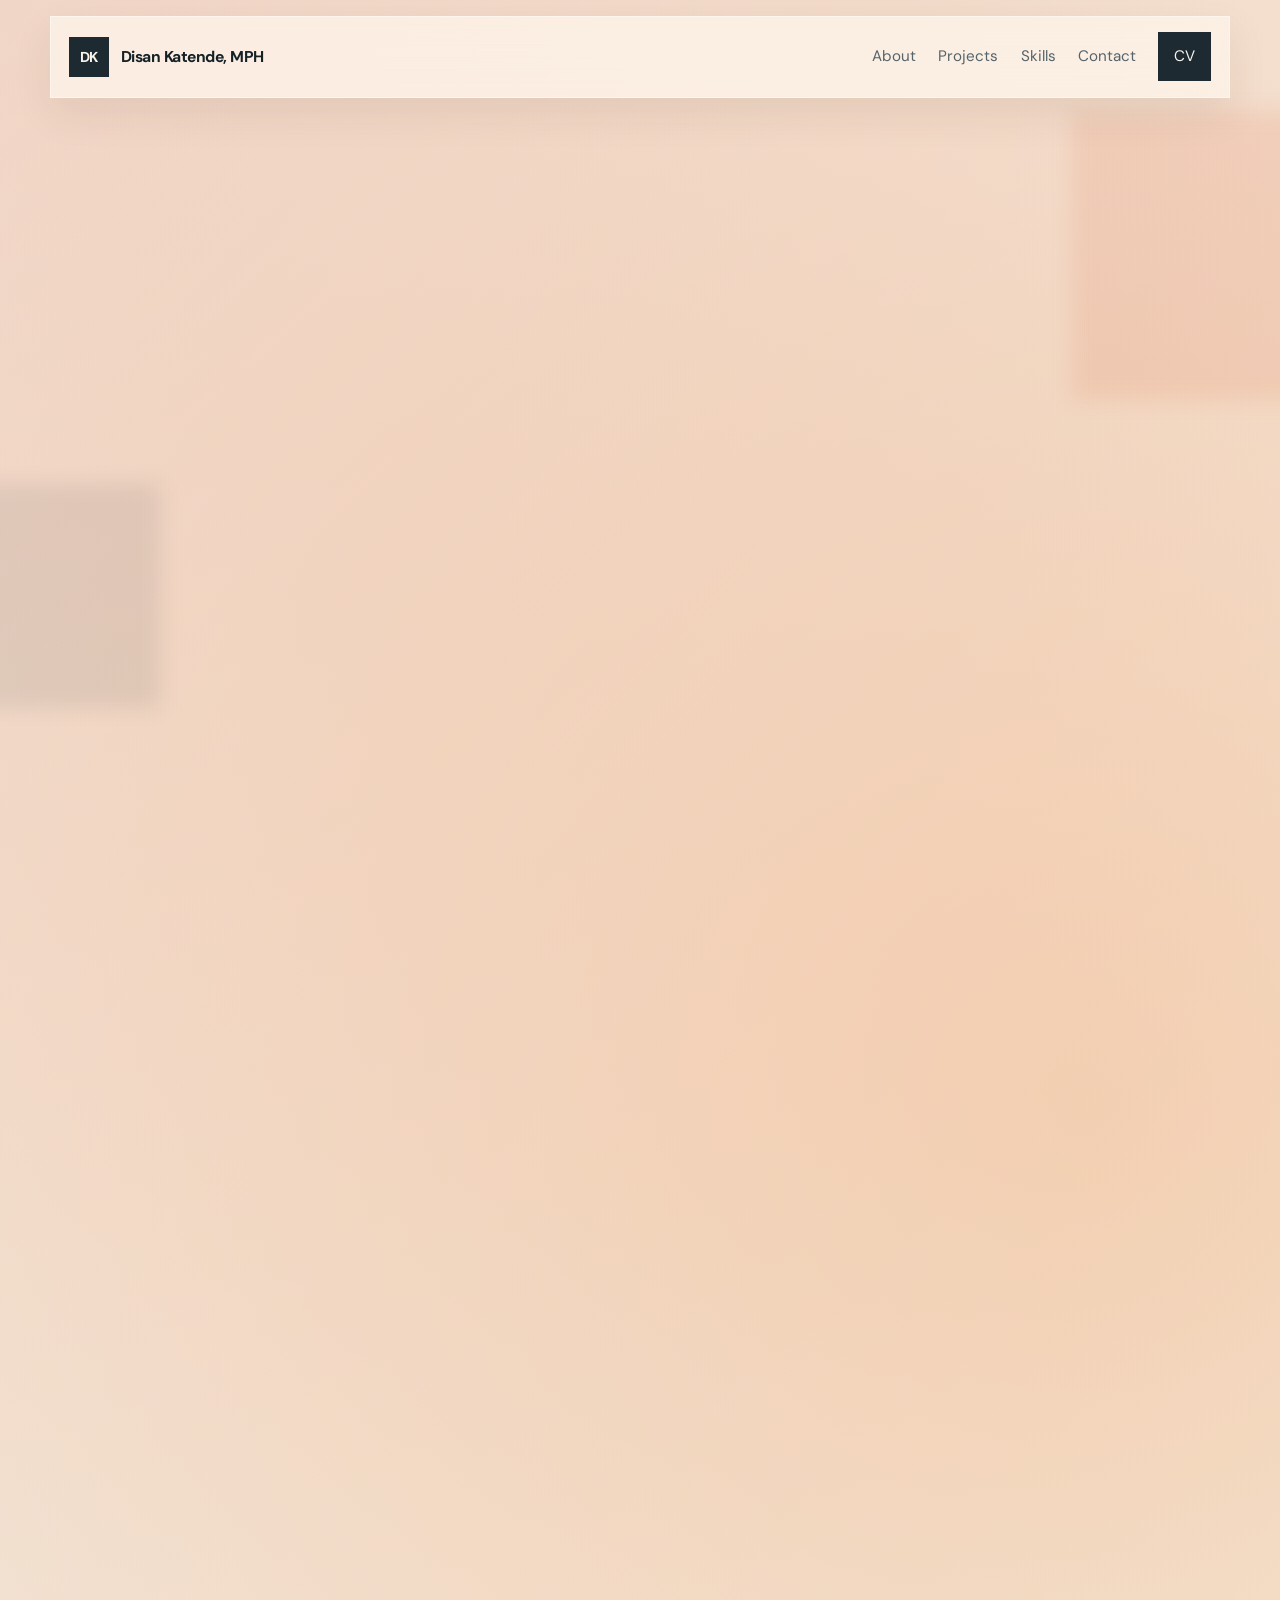
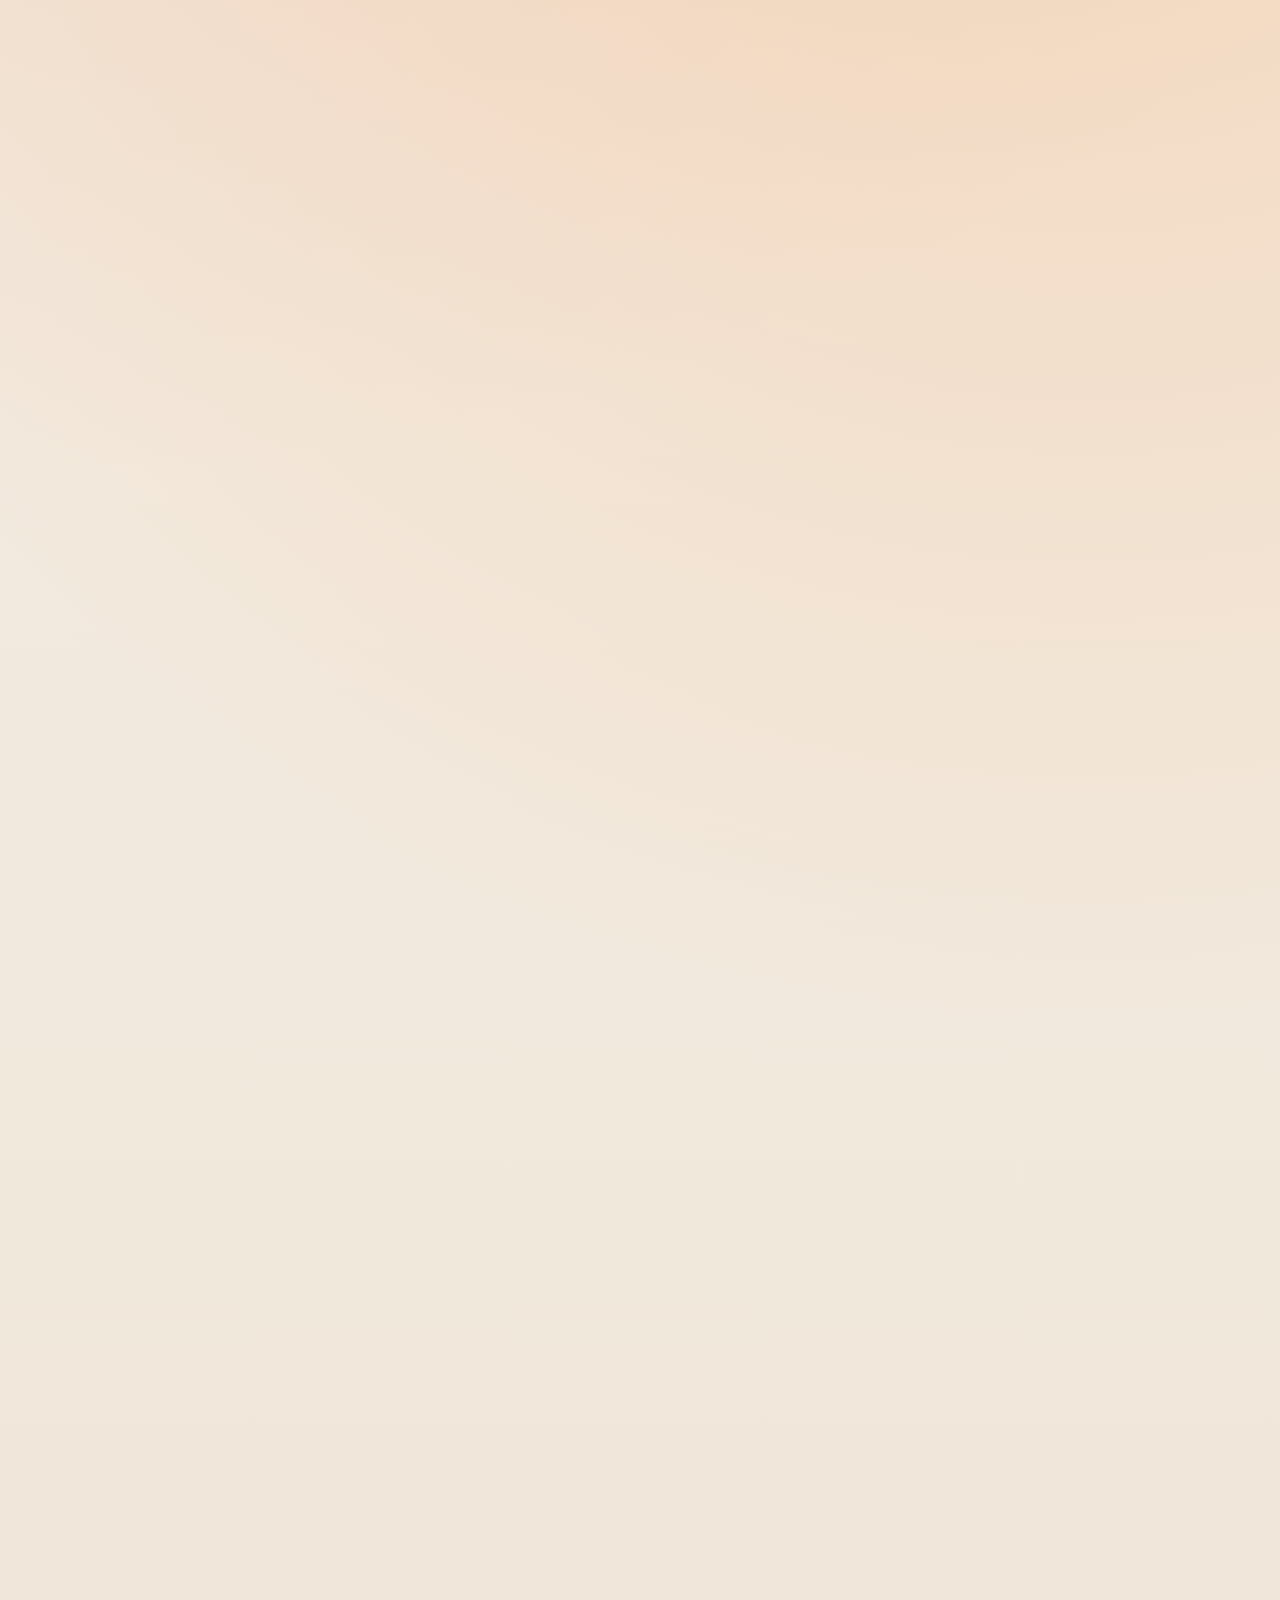
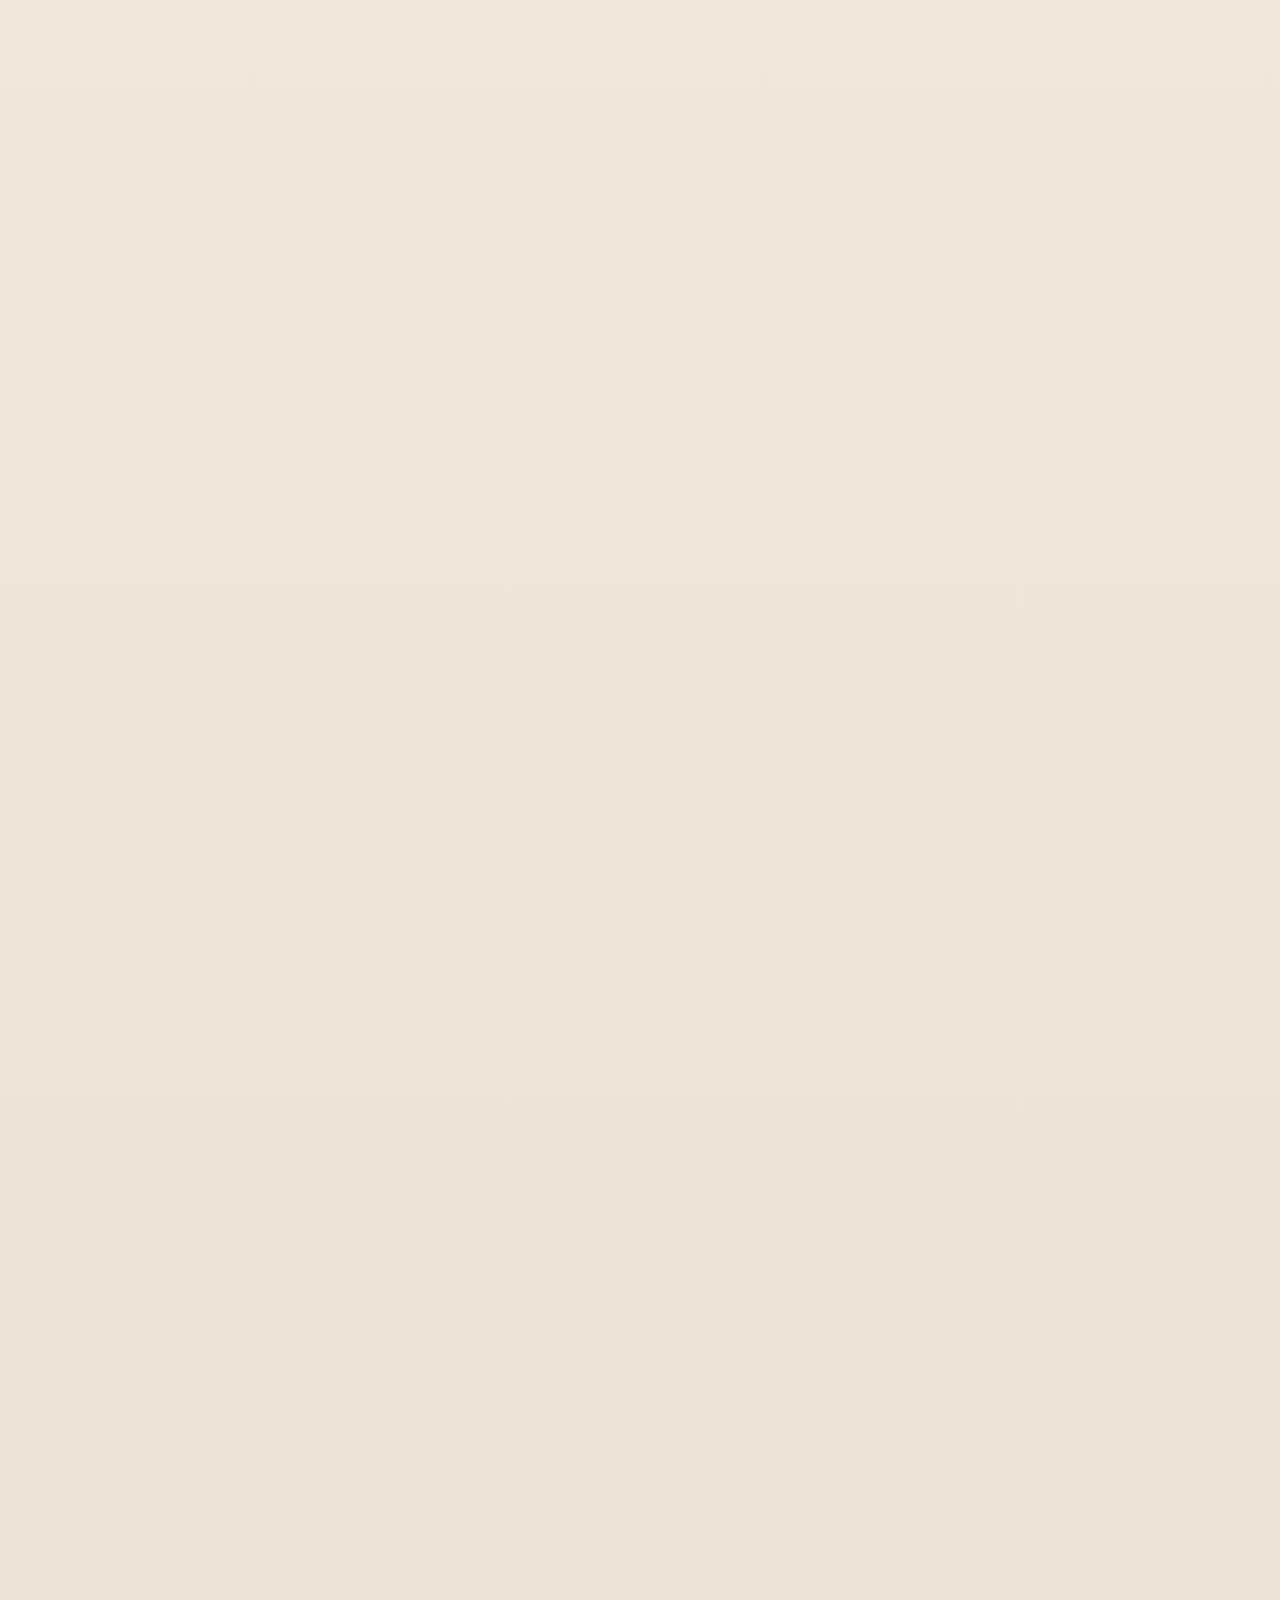
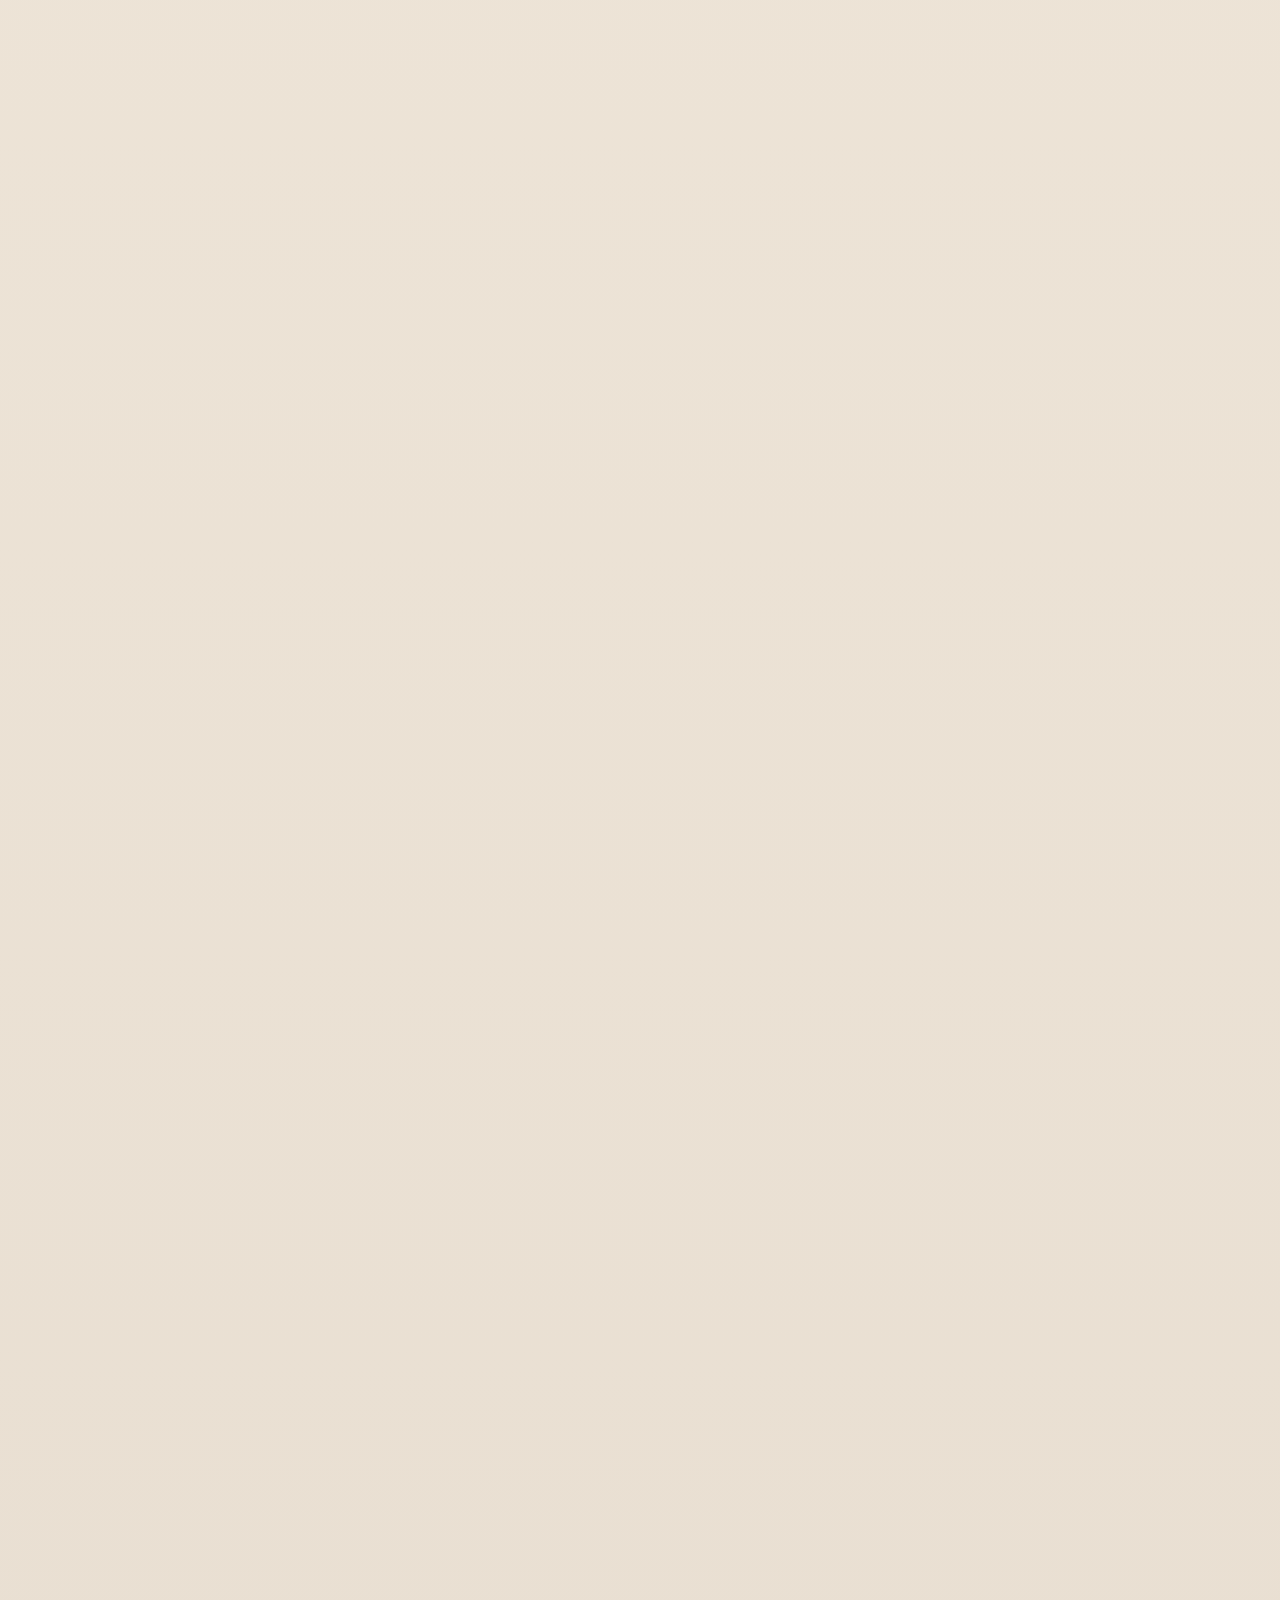
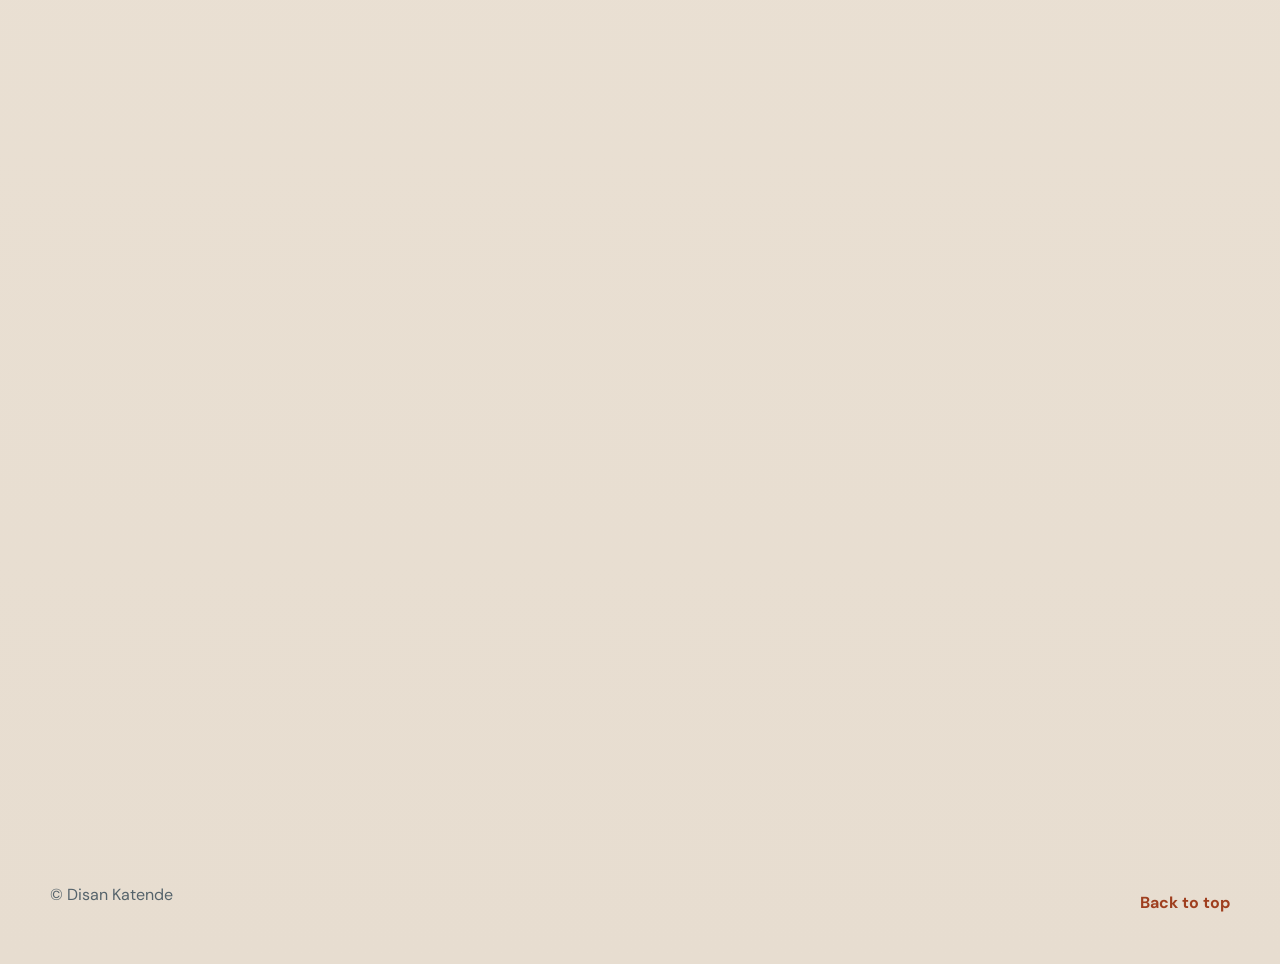
==== index.html @ 79fdf1b1 "Update portfolio" ====
<!DOCTYPE html>
<html lang="en">
<head>
 <meta charset="UTF-8">
 <meta name="viewport" content="width=device-width, initial-scale=1.0">
 <title>Disan Katende, MPH | Data, Evaluation & Public Health Analytics</title>
 <meta
   name="description"
   content="Portfolio of Disan Katende, a public health analytics and evaluation leader turning complex data into reliable evidence for better programs, stronger accountability, and informed decisions."
 >
 <link rel="preconnect" href="https://fonts.googleapis.com">
 <link rel="preconnect" href="https://fonts.gstatic.com" crossorigin>
 <link href="https://fonts.googleapis.com/css2?family=DM+Sans:wght@400;500;700&family=Source+Serif+4:wght@400;600;700&display=swap" rel="stylesheet">
 <link rel="stylesheet" href="assets/css/style.css">
</head>
<body>
 <div class="site-shell">
   <header class="site-header" id="top">
     <a class="brand" href="#home" aria-label="Disann Katende home">
       <span class="brand-mark">DK</span>
       <span class="brand-text">Disan Katende, MPH</span>
     </a>


     <button
       class="nav-toggle"
       type="button"
       aria-expanded="false"
       aria-controls="site-nav"
       aria-label="Open navigation"
     >
       <span></span>
       <span></span>
     </button>


     <nav class="site-nav" id="site-nav">
       <a href="#about">About</a>
       <a href="#projects">Projects</a>
       <a href="#toolkit">Skills</a>
       <a href="#contact">Contact</a>
       <a class="nav-resume" href="assets2/KDisan_Resume_2860.pdf" target="_blank" rel="noreferrer">CV</a>
     </nav>
   </header>


   <main>
     <section class="hero section" id="home">
       <div class="hero-copy reveal">
        <h1>Data, Evaluation &amp; Public Health Analytics Leader</h1>
        <p class="hero-tagline">Turning complex data into reliable evidence for better programs, stronger accountability, and informed decisions.</p>
        <p class="hero-stack"><strong>Core stack:</strong> R & Shiny · SAS · SQL · Python · ArcGIS Pro · QGIS · Git & GitHub · PowerShell</p>
        <p class="hero-text">
          I lead and coordinate data collection, analytics, surveillance, and evaluation initiatives across public health and community programs. My work combines rigorous data management, statistical analysis, stakeholder engagement, and interactive reporting to help organizations measure outcomes, identify performance gaps, and better decisions.
        </p>


         <div class="hero-actions">
           <a class="button button-primary" href="#projects">Explore my work</a>
          
         </div>


         <ul class="hero-metrics" aria-label="Highlights">
           <li>
             <strong>UBC MPH</strong>
             <span>Graduate training in public health</span>
           </li>
           <li>
             <strong>100M+ records</strong>
             <span>Analyzed across linked Canadian health datasets</span>
           </li>
           <li>
             <strong>Spatial epidemiology</strong>
             <span>spatial modelling, Mapping, Hot spot and cluster analysis </span>
           </li>
         </ul>
       </div>


       <div class="hero-visual reveal">
         <div class="portrait-wrap">
           <img src="assets2/images/profile-placeholder.jpeg" alt="Portrait of Disann Katende">
         </div>
       </div>
     </section>


     <section class="section about-section" id="about">
       <div class="about-intro reveal">
         <p class="eyebrow">About</p>
         <h2>About Me</h2>
       </div>


       <div class="about-panel reveal">
        <p class="about-text">
          I am a Research Epidemiologist and MPH graduate with experience leading public health research,
          surveillance, and evaluation across Canada and East Africa. I coordinate data collection and quality,
          apply statistical and spatial methods, and translate findings into practical reports and dashboards.
          My work spans infectious disease, clinical research, and environmental and occupational health, with a
          focus on evidence that helps programs and decision-makers act.
        </p>


         <div class="about-highlights">
          <article class="about-highlight">
            <h3>What I focus on</h3>
            <p>Infectious disease, environmental health, pediatric outcomes, and applied public health research.</p>
          </article>
          <article class="about-highlight">
            <h3>How I work</h3>
            <p>I manage data, apply statistical and spatial methods, and present results through maps, reports, and dashboards.</p>
          </article>
          <article class="about-highlight">
            <h3>Why it matters</h3>
            <p>I aim to turn research into useful evidence for programs, policy, and better health outcomes.</p>
          </article>
        </div>

       </div>
     </section>


     <section class="section projects-section" id="projects">
       <div class="section-heading reveal">
         <p class="eyebrow">Featured Work</p>
         <h2>Research built around health data, place, and public impact.</h2>
       </div>


       <div class="projects-grid">
         <article class="project-card reveal">
           <div class="project-meta">
             <span>R</span>
             <span>ArcGIS Pro</span>
             <span>Spatial Modelling</span>
             <span>Shiny</span>
           </div>
          <h3>NTD &amp; Vector-Borne Disease Surveillance</h3>
          <p>
            Applied spatial epidemiology and disease surveillance to evaluate onchocerciasis
            mass drug administration (MDA) across 238 community clusters in Southern Malawi.
            Integrated population-based survey and geospatial data to assess treatment
            coverage, identify geographic inequalities, and detect spatial patterns of
            persistent under-coverage using Global and Local Moran's I, spatial neighbourhood
            analysis, and multivariable regression.
          </p>
          <p>
            Developed an interactive surveillance and decision-support shiny dashboard to visualize
            coverage patterns, identify priority communities, and support targeted MDA
            microplanning and resource allocation.
          </p>
          <p class="project-note">
            Translating vector-borne disease surveillance data into actionable evidence for disease elimination programs.
            <a href="https://01a026c8-9c01-a0f8-4268-deb7f677af51.share.connect.posit.cloud/" target="_blank" rel="noreferrer">Explore Interactive Dashboard &rarr;</a>
          </p>
         </article>


         <article class="project-card reveal">
           <div class="project-meta">
             <span>R</span>
             <span>SAS</span>
             <span>SQL</span>
             <span>ICD Coding</span>
             <span>Survival Analysis</span>
           </div>
           <h3>Air Pollution and Cancer in Canada</h3>
           <p>
             Linked national household surveys, cancer registry data, and multiple Canadian Census
             Health and Environment Cohorts within a secure Statistics Canada cloud computing
             environment to construct analytical datasets exceeding 100 million records. Developed
             standardized ICD-coded definitions for eight cancer outcomes and applied Cox proportional
             hazards, multilevel, and geospatial methods to investigate associations between air
             pollution exposure and cancer incidence.
           </p>
           <p class="project-note">Large-scale health data management, spatial analysis, and evidence for policymakers.</p>
         </article>


         <article class="project-card reveal">
           <div class="project-meta">
             <span>R</span>
             <span>GIS</span>
             <span>Spatial Analysis</span>
             <span>Survival Analysis</span>
           </div>
           <h3>Smart Discharges</h3>
           <p>
             Modelled post-discharge outcomes among <strong>children under five with sepsis in East Africa</strong>,
             applying survival and geospatial methods to examine clinical, nutritional, demographic,
             and geographic factors associated with mortality and recovery.
           </p>
           <figure class="project-figure smart-discharge-figure">
             <img
               src="assets2/images/cox_180day_predicted_mortality_probability.png"
               alt="Adjusted predicted probability of post-discharge mortality at 180 days by anemia, underweight, stunting, HIV status, age, and sex"
               loading="lazy"
             >
             <figcaption>
               <strong>Model interpretation:</strong> Adjusted 180-day mortality probabilities were
               substantially higher among children with anemia and increased with underweight severity,
               while differences by HIV status and sex were comparatively small. Estimates were derived
               from a multivariable Cox proportional hazards model with 95% confidence intervals.
             </figcaption>
           </figure>
           <p class="project-note"><strong>Translating clinical and geographic evidence into more responsive post-discharge follow-up care.</strong></p>
         </article>


         <article class="project-card reveal">
           <div class="project-meta">
             <span>Occupational Health</span>
             <span>Lead Author</span>
             <span>Peer-reviewed Research</span>
           </div>
           <h3>Carcinogen Exposures Among New Workers</h3>
           <p>
             Led a national Canadian study investigating the overrepresentation of young workers
             and recent immigrants in jobs with multiple hazardous carcinogen exposures. Performed
             logistic regression modeling on the Statistics Canada Labour Force Survey (LFS) and
             integrated CAREX Canada data to build an exposures-per-worker metric, revealing key
             occupational inequities.
           </p>
           <p class="project-note">
             <strong>Impact:</strong> Providing critical geographic and demographic evidence to guide
             occupational safety policy and target workplace interventions.
             <a href="https://pmc.ncbi.nlm.nih.gov/articles/PMC11354117/" target="_blank" rel="noreferrer">Read Published Paper &rarr;</a>
           </p>
         </article>


           <article class="project-card reveal">
             <div class="project-meta">
               <span>R</span>
               <span>Prospective Cohort</span>
               <span>Hip Surveillance</span>
               <span>Firth Logistic Regression</span>
               <span>GEE</span>
             </div>
             <h3>Hip Displacement and Dislocation Surveillance</h3>
             <p>
                Collaborated with a team of orthopedic surgeons to follow 246 children aged 2–16 years with cerebral palsy over 15 months at CoRSU
                Rehabilitation Hospital in Uganda. Repeated clinical assessments and pelvic radiographs
               were used to track hip displacement and dislocation, with roughly one-third of children
               showing displacement and 7.3% dislocation at baseline.
             </p>
             <p>
               Higher GMFCS level and older age were associated with dislocation, while scoliosis was
               linked to displacement. The analysis used Firth penalized logistic regression for sparse
               cross-sectional events and GEE with participant-level clustering for longitudinal
               associations, with mixed-effects estimates treated as exploratory.
             </p>
             <p class="project-methods">
               <strong>Methods:</strong> R · Prospective cohort · Radiographic surveillance ·
               Reimer's migration percentage · Firth logistic regression · GEE
             </p>
             <figure class="project-figure">
               <img
                 src="assets2/images/predicted_probability_hip_displacement.png"
                 alt="Adjusted predicted probabilities of hip displacement, defined as migration percentage of at least 30%, by assessment time, age, sex, GMFCS level, epilepsy, and scoliosis"
                 loading="lazy"
               >
               <figcaption>
                   <strong>Model interpretation:</strong> The pattern suggests a need for earlier and
                   more frequent hip surveillance in higher-risk children. Estimates rise across GMFCS
                   levels, with wider uncertainty at the higher end of the risk spectrum.
               </figcaption>
             </figure>
             <p class="project-note">
               Recommendation: Prioritize closer orthopedic review and routine
               radiographic monitoring for children with higher GMFCS levels, older age, or scoliosis to
               support earlier intervention and reduce preventable hip complications.
             </p>
           </article>


           <article class="project-card reveal">
             <div class="project-meta">
               <span>SMART Surveys</span>
               <span>GIS</span>
               <span>IYCF-E</span>
               <span>Survey Design</span>
               <span>Monitoring &amp; Evaluation</span>
             </div>
             <h3>Humanitarian Nutrition and Health Programming</h3>
             <p class="project-partners"><strong>Partners:</strong> SNV · PREFA · World Vision · UNICEF/Concern Worldwide</p>
             <p>
               Led and supported nutrition, food security, and public health research across humanitarian
               and development settings in Uganda. Designed surveys, data collection tools, and analysis
               plans addressing dietary diversity, maternal and child health, HIV/AIDS, nutrition, and
               population health needs.
             </p>
             <p>
               Designed and implemented <strong>SMART</strong> nutrition surveillance and <strong>IPC-aligned</strong>
               food security assessments for refugee and vulnerable communities in West Nile and Karamoja,
               including South Sudanese refugee response settings. Applied <strong>GIS-based surveillance</strong>
               to identify malnutrition hotspots and inform program targeting, planning, and response decisions,
               aligned with <strong>Sphere Standards</strong> and the <strong>Core Humanitarian Standard (CHS)</strong>.
               Trained health workers and enumerators on <strong>Infant and Young Child Feeding in Emergencies (IYCF-E)</strong>,
               applying <strong>Sphere's IYCF standards</strong> to strengthen policy coordination and multi-sectoral
               breastfeeding and complementary feeding support in Uganda's refugee response contexts.
             </p>
             <p class="project-note">
               Bringing together field epidemiology, nutrition surveillance, and spatial analysis to inform
               humanitarian and community health programming.
             </p>
             <p class="project-methods">
               <strong>Methods:</strong> SMART surveys · IPC food security assessment · IYCF-E · Nutrition surveillance ·
               GIS · Survey design · Monitoring &amp; evaluation · MNCAH/HIV
             </p>
           </article>
       </div>
     </section>


     <section class="section toolkit-section" id="toolkit">
       <div class="section-heading reveal">
         <p class="eyebrow">Skills</p>
        <h2>Technical strengths for rigorous, policy-relevant public health research.</h2>
       </div>


       <div class="toolkit-layout">
         <div class="skills-panel reveal">
           <div class="skill-row">
             <div class="skill-copy">
               <h3>R · SAS · SQL · Python · Shiny· Posit · Git & GitHub · PowerShell</h3>
               <p>Data querying, wrangling, visualization, reproducible analysis, and management of large health datasets.</p>
             </div>
             <div class="skill-meter" aria-hidden="true"><span data-width="94%"></span></div>
           </div>


           <div class="skill-row">
             <div class="skill-copy">
               <h3>Geospatial Analysis</h3>
               <p>ArcGIS Pro, QGIS, geocoding, cluster analysis, hotspot analysis, and publication-ready mapping.</p>
             </div>
             <div class="skill-meter" aria-hidden="true"><span data-width="90%"></span></div>
           </div>


           <div class="skill-row-pair">
             <div class="skill-row">
               <div class="skill-copy">
                 <h3>Statistical Modelling</h3>
                 <p>GLMs, GEE, Cox ph, mixed-effects models, ANOVA, and hypothesis testing.</p>
               </div>
               <div class="skill-meter" aria-hidden="true"><span data-width="84%"></span></div>
             </div>


             <div class="skill-row">
               <div class="skill-copy">
                 <h3>Data Collection and Management</h3>

                 <p>REDCap, Kobo, Voxco, Qualtrics, ODK, EHR standards, focus group discussions, and data validation.</p>
               </div>
               <div class="skill-meter" aria-hidden="true"><span data-width="88%"></span></div>
             </div>
           </div>


           <div class="skill-row">
             <div class="skill-copy">
               <h3>Data Governance; Privacy and Compliance</h3>
               <p>Respecting personal privacy, safeguarding confidential information, and ensuring data security
                 compliance with Ontario PHIPA and FIPPA; as well as application of the 5 Safes framework and OCAP principles.</p>
             </div>
             <div class="skill-meter" aria-hidden="true"><span data-width="88%"></span></div>
           </div>
         </div>


         <aside class="toolkit-notes reveal" aria-label="Additional expertise">
           <article class="note-card">
             <p class="note-label">Public health domains</p>
             <ul class="note-list">
               <li>Disease surveillance and program evaluation</li>
               <li>Environmental and occupational epidemiology</li>
               <li>Maternal, child, and community health</li>
             </ul>
           </article>
           <article class="note-card">
             <p class="note-label">Research delivery</p>
             <ul class="note-list">
               <li>Stakeholder and community engagement</li>
               <li>Dashboards, maps, reports, and publications</li>
               <li>Evidence synthesis for programs and policy</li>
             </ul>
           </article>
         </aside>


       </div>
     </section>


     <section class="section contact-section" id="contact">
       <div class="section-heading reveal">
         <p class="eyebrow">Contact</p>
         <h2>Let's connect around public health research and data.</h2>
       </div>


       <div class="contact-card reveal">
         <p>
           Based in Toronto, I work across epidemiology, geospatial analysis, disease surveillance,
           statistical modelling, and community-informed research. Get in touch to discuss public
           health research, analytical collaboration, or evidence-to-policy opportunities.
         </p>


         <div class="contact-links">
           <a href="mailto:skdisan@icloud.com">skdisan@icloud.com</a>
           <a href="https://www.linkedin.com/in/disan-katende-3a869b83/" target="_blank" rel="noreferrer">LinkedIn</a>
           <a href="assets2/KDisan_Resume_2860.pdf" target="_blank" rel="noreferrer">View CV</a>
         </div>
       </div>
     </section>
   </main>


   <footer class="site-footer">
     <p>© <span id="year"></span> Disan Katende</p>
     <a href="#top">Back to top</a>
   </footer>
 </div>


 <script src="assets/js/script.js"></script>
</body>
</html>
---- assets/css/style.css ----
:root {
  --bg: #f3ede3;
  --surface: rgba(255, 250, 242, 0.76);
  --surface-strong: #fff8ef;
  --surface-dark: #1d2a31;
  --text: #142126;
  --muted: #55636b;
  --line: rgba(20, 33, 38, 0.12);
  --accent: #d8653b;
  --accent-deep: #9f3f1f;
  --accent-soft: #f4bc8d;
  --shadow: 0 22px 60px rgba(58, 40, 22, 0.12);
  --radius: 0px;
  --container: 1180px;
}

.site-header,
.button,
.nav-resume,
.nav-toggle,
.brand-mark,
.portrait-wrap,
.hero-metrics li,
.signal-card,
.about-panel,
.about-highlight,
.focus-card,
.project-card,
.contact-card,
.note-card,
.skill-row,
.skill-meter,
.contact-links a,
.project-figure img,
.site-shell::before,
.site-shell::after {
  border-radius: 0 !important;
}

*,
*::before,
*::after {
  box-sizing: border-box;
}

html {
  scroll-behavior: smooth;
}

body {
  margin: 0;
  min-width: 320px;
  background:
    radial-gradient(circle at top left, rgba(216, 101, 59, 0.18), transparent 28%),
    radial-gradient(circle at 85% 15%, rgba(244, 188, 141, 0.5), transparent 24%),
    linear-gradient(180deg, #f6efe6 0%, #f0e7da 45%, #e7ddd0 100%);
  color: var(--text);
  font-family: "DM Sans", sans-serif;
  line-height: 1.55;
}

img {
  display: block;
  max-width: 100%;
}

a {
  color: inherit;
  text-decoration: none;
}

p,
h1,
h2,
h3 {
  margin-top: 0;
}

.site-shell {
  position: relative;
  overflow: hidden;
}

.site-shell::before,
.site-shell::after {
  content: "";
  position: fixed;
  z-index: -1;
  inset: auto;
  border-radius: 999px;
  filter: blur(10px);
  pointer-events: none;
}

.site-shell::before {
  width: 18rem;
  height: 18rem;
  top: 7rem;
  right: -5rem;
  background: rgba(216, 101, 59, 0.12);
}

.site-shell::after {
  width: 14rem;
  height: 14rem;
  bottom: 12rem;
  left: -4rem;
  background: rgba(20, 33, 38, 0.08);
}

.site-header,
.section,
.site-footer {
  width: min(calc(100% - 2rem), var(--container));
  margin: 0 auto;
}

.site-header {
  position: sticky;
  top: 1rem;
  z-index: 20;
  display: flex;
  align-items: center;
  justify-content: space-between;
  gap: 1rem;
  margin-top: 1rem;
  padding: 0.95rem 1.1rem;
  border: 1px solid rgba(255, 248, 239, 0.7);
  border-radius: 999px;
  background: rgba(255, 248, 239, 0.68);
  box-shadow: 0 16px 40px rgba(62, 41, 20, 0.08);
  backdrop-filter: blur(16px);
}

.site-header.is-scrolled {
  background: rgba(255, 248, 239, 0.86);
  border-color: rgba(20, 33, 38, 0.08);
}

.brand {
  display: inline-flex;
  align-items: center;
  gap: 0.75rem;
  font-weight: 700;
  letter-spacing: -0.03em;
}

.brand-mark {
  display: inline-grid;
  place-items: center;
  width: 2.5rem;
  height: 2.5rem;
  border-radius: 50%;
  background: var(--surface-dark);
  color: #f9f3ea;
  font-size: 0.9rem;
}

.brand-text {
  font-size: 0.98rem;
}

.site-nav {
  display: flex;
  align-items: center;
  gap: 1.4rem;
  font-size: 0.95rem;
}

.site-nav a {
  color: var(--muted);
}

.site-nav a:hover,
.site-nav a:focus-visible {
  color: var(--text);
}

.nav-resume {
  padding: 0.8rem 1rem;
  border-radius: 999px;
  background: var(--surface-dark);
  color: #f9f3ea !important;
}

.nav-toggle {
  display: none;
  align-items: center;
  justify-content: center;
  flex-direction: column;
  gap: 0.35rem;
  width: 2.75rem;
  height: 2.75rem;
  padding: 0;
  border: 0;
  border-radius: 50%;
  background: var(--surface-dark);
  cursor: pointer;
}

.nav-toggle span {
  width: 1rem;
  height: 2px;
  background: #fff8ef;
  transition: transform 0.2s ease, opacity 0.2s ease;
}

.nav-open .nav-toggle span:first-child {
  transform: translateY(4px) rotate(45deg);
}

.nav-open .nav-toggle span:last-child {
  transform: translateY(-4px) rotate(-45deg);
}

.section {
  padding: 5.5rem 0;
}

.hero {
  display: grid;
  grid-template-columns: minmax(0, 1.1fr) minmax(320px, 0.9fr);
  gap: 3rem;
  align-items: center;
  padding-top: 5rem;
  min-height: calc(100vh - 6rem);
}

.eyebrow {
  margin-bottom: 1rem;
  color: var(--accent-deep);
  font-size: 0.78rem;
  font-weight: 700;
  letter-spacing: 0.2em;
  text-transform: uppercase;
}

.hero h1,
.section-heading h2,
.about-intro h2,
.about-panel p,
.project-card,
.note-card,
.skill-copy,
.contact-card,
.focus-card {
  font-family: "Source Serif 4", serif;
}

.hero h1,
.section-heading h2,
.about-intro h2 {
  font-weight: 600;
  letter-spacing: -0.04em;
  line-height: 0.96;
}

.hero h1 {
  max-width: 11ch;
  margin-bottom: 1.35rem;
  font-size: clamp(2.5rem, 5.8vw, 4.8rem);
}

.hero-text,
.about-panel p,
.project-card p,
.contact-card p,
.skill-copy p,
.note-card p {
  color: var(--muted);
  font-size: 1.03rem;
  text-align: justify;
}

.hero-tagline {
  margin-bottom: 1rem;
  color: var(--accent-deep);
  font-size: 1.15rem;
  font-weight: 700;
}

.hero-stack {
  margin-bottom: 1rem;
  color: var(--text);
  font-size: 0.95rem;
}

.hero-stack strong {
  color: var(--accent-deep);
}

.hero-text {
  max-width: 37rem;
  margin-bottom: 1.8rem;
}

.hero-actions {
  display: flex;
  flex-wrap: wrap;
  gap: 1rem;
  margin-bottom: 2.3rem;
}

.button {
  display: inline-flex;
  align-items: center;
  justify-content: center;
  min-height: 3.2rem;
  padding: 0.8rem 1.3rem;
  border-radius: 999px;
  border: 1px solid transparent;
  font-weight: 700;
  transition: transform 0.2s ease, background 0.2s ease, border-color 0.2s ease;
}

.button:hover,
.button:focus-visible {
  transform: translateY(-1px);
}

.button-primary {
  background: var(--accent);
  color: #fffaf4;
  box-shadow: 0 14px 30px rgba(159, 63, 31, 0.22);
}

.button-secondary {
  border-color: var(--line);
  background: rgba(255, 248, 239, 0.7);
}

.hero-metrics {
  display: grid;
  grid-template-columns: repeat(3, minmax(0, 1fr));
  gap: 1rem;
  padding: 0;
  margin: 0;
  list-style: none;
}

.hero-metrics li {
  padding: 1.15rem;
  border: 1px solid var(--line);
  border-radius: 1.4rem;
  background: rgba(255, 248, 239, 0.55);
  box-shadow: var(--shadow);
}

.hero-metrics strong,
.signal-card strong {
  display: block;
  margin-bottom: 0.35rem;
  font-size: 1rem;
}

.hero-metrics span,
.signal-label,
.project-meta,
.contact-location,
.note-label {
  color: var(--muted);
  font-size: 0.9rem;
}

.hero-visual {
  position: relative;
  min-height: 42rem;
}

.portrait-wrap {
  position: absolute;
  inset: 0.5rem 2rem 6.5rem 3rem;
  border-radius: 2rem;
  overflow: hidden;
  box-shadow: 0 30px 70px rgba(63, 43, 26, 0.16);
}

.portrait-wrap::after {
  content: "";
  position: absolute;
  inset: 0;
  background: linear-gradient(180deg, rgba(20, 33, 38, 0) 40%, rgba(20, 33, 38, 0.18) 100%);
}

.portrait-wrap img {
  width: 100%;
  height: 100%;
  object-fit: cover;
  object-position: center 30%;
}

.signal-card {
  position: absolute;
  max-width: 16rem;
  padding: 1rem 1.1rem;
  border: 1px solid rgba(255, 248, 239, 0.85);
  border-radius: 1.5rem;
  background: rgba(255, 248, 239, 0.85);
  backdrop-filter: blur(10px);
  box-shadow: var(--shadow);
}

.signal-card-top {
  top: 0;
  right: 0;
}

.signal-card-bottom {
  left: 0;
  bottom: 0;
}

.section-heading {
  display: grid;
  gap: 0.6rem;
  margin-bottom: 2rem;
}

.section-heading h2 {
  max-width: 13ch;
  margin-bottom: 0;
  font-size: clamp(2.3rem, 5vw, 4rem);
}

.intro-grid {
  display: grid;
  grid-template-columns: minmax(0, 0.9fr) minmax(0, 1.1fr);
  gap: 2rem;
}

.about-section {
  display: grid;
  gap: 2.25rem;
  justify-items: center;
}

.about-intro {
  display: grid;
  gap: 0.5rem;
  justify-items: center;
  text-align: center;
}

.about-intro h2 {
  margin: 0;
  font-size: clamp(2.5rem, 5vw, 4.2rem);
}

.about-panel {
  width: min(100%, 62rem);
  padding: 2rem;
  border: 1px solid var(--line);
  border-radius: var(--radius);
  background: rgba(255, 248, 239, 0.62);
  box-shadow: var(--shadow);
}

.about-panel p {
  text-align: justify;
}

.about-panel p:last-child {
  margin-bottom: 0;
}

.about-text {
  margin: 0;
  text-align: justify;
  font-size: clamp(1.08rem, 1.6vw, 1.45rem);
  line-height: 1.75;
}

.about-highlights {
  display: grid;
  grid-template-columns: repeat(3, minmax(0, 1fr));
  gap: 1rem;
  margin-top: 2rem;
}

.about-highlight {
  padding: 1.4rem;
  border: 1px solid var(--line);
  border-radius: 1.4rem;
  background: rgba(255, 248, 239, 0.58);
  text-align: left;
}

.about-highlight h3 {
  margin-bottom: 0.55rem;
  font-size: 1rem;
  text-align: left;
}

.about-highlight p {
  margin: 0;
  text-align: left;
}

.about-actions {
  display: flex;
  justify-content: center;
  margin-top: 2.5rem;
}

.focus-grid {
  grid-column: 1 / -1;
  display: grid;
  grid-template-columns: repeat(3, minmax(0, 1fr));
  gap: 1rem;
}

.focus-card,
.project-card,
.contact-card,
.note-card {
  padding: 1.6rem;
  border: 1px solid var(--line);
  border-radius: var(--radius);
  background: rgba(255, 248, 239, 0.62);
  box-shadow: var(--shadow);
  font-family: "Source Serif 4", serif;
  text-align: justify;
}

.focus-card h3,
.project-card h3,
.skill-copy h3 {
  margin-bottom: 0.7rem;
  font-size: 1.2rem;
}

.projects-grid {
  display: grid;
  grid-template-columns: repeat(2, minmax(0, 1fr));
  gap: 1rem;
}

.project-card {
  display: flex;
  flex-direction: column;
  gap: 1rem;
  min-height: 17rem;
}

.project-meta {
  display: flex;
  flex-wrap: wrap;
  justify-content: space-between;
  gap: 1rem;
  font-size: 0.78rem;
  text-transform: uppercase;
  letter-spacing: 0.08em;
}

.project-card a,
.site-footer a {
  font-weight: 700;
  color: var(--accent-deep);
}

.project-note {
  margin-top: auto;
  padding-top: 0.2rem;
  border-top: 1px solid var(--line);
  color: var(--accent-deep);
  font-size: 0.95rem;
  font-weight: 600;
}

.project-figure {
  margin: 0.5rem 0 0;
  padding-top: 1rem;
  border-top: 1px solid var(--line);
}

.project-figure img {
  width: 100%;
  height: auto;
  border-radius: 1rem;
}

.smart-discharge-figure img {
  border-radius: 0;
}

.project-figure figcaption {
  margin-top: 0.9rem;
  color: var(--muted);
  font-family: "Source Serif 4", serif;
  font-size: 0.98rem;
  line-height: 1.6;
}

.project-figure figcaption strong {
  color: var(--text);
}

.toolkit-layout {
  display: grid;
  grid-template-columns: minmax(0, 1.15fr) minmax(280px, 0.85fr);
  gap: 1rem;
  align-items: start;
}

.skills-panel {
  display: grid;
  gap: 1rem;
}

.skill-row {
  display: grid;
  gap: 0.9rem;
  padding: 1.5rem;
  border: 1px solid var(--line);
  border-radius: 1.6rem;
  background: rgba(255, 248, 239, 0.62);
  box-shadow: var(--shadow);
}

.skill-row-pair {
  display: grid;
  grid-template-columns: repeat(2, 1fr);
  gap: 1rem;
}

.skill-meter {
  width: 100%;
  height: 0.95rem;
  border-radius: 999px;
  background: rgba(20, 33, 38, 0.08);
  overflow: hidden;
}

.skill-meter span {
  display: block;
  width: 0;
  height: 100%;
  border-radius: inherit;
  background: linear-gradient(90deg, var(--accent-soft), var(--accent));
  transition: width 1s ease;
}

.toolkit-notes {
  display: grid;
  gap: 1rem;
}

.note-card {
  min-height: 11rem;
}

.note-card strong {
  color: var(--text);
}

.note-list {
  margin: 0;
  padding-left: 1.2rem;
  color: var(--muted);
}

.note-list li + li {
  margin-top: 0.7rem;
}

.contact-section .section-heading h2 {
  max-width: 15ch;
}

.contact-card {
  display: grid;
  gap: 1.4rem;
}

.contact-links {
  display: flex;
  flex-wrap: wrap;
  gap: 0.75rem;
}

.contact-links a {
  display: inline-flex;
  align-items: center;
  min-height: 3rem;
  padding: 0.7rem 1rem;
  border: 1px solid var(--line);
  border-radius: 999px;
  background: rgba(255, 248, 239, 0.78);
}

.site-footer {
  display: flex;
  align-items: center;
  justify-content: space-between;
  gap: 1rem;
  padding: 0 0 2.5rem;
  color: var(--muted);
}

.reveal {
  opacity: 0;
  transform: translateY(28px);
  transition: opacity 0.65s ease, transform 0.65s ease;
}

.reveal.is-visible {
  opacity: 1;
  transform: translateY(0);
}

@media (max-width: 980px) {
  .hero,
  .intro-grid,
  .toolkit-layout,
  .projects-grid,
  .focus-grid,
  .about-highlights {
    grid-template-columns: 1fr;
  }

  .hero {
    padding-top: 3rem;
  }

  .hero h1 {
    max-width: 12ch;
  }

  .hero-visual {
    order: -1;
    min-height: 32rem;
  }

  .portrait-wrap {
    inset: 1.5rem 1rem 4.5rem;
  }

  .signal-card-top {
    right: 1rem;
  }

  .signal-card-bottom {
    left: 1rem;
  }

  .section-heading h2 {
    max-width: 100%;
  }
}

@media (max-width: 760px) {
  .site-header {
    align-items: center;
    border-radius: 1.6rem;
  }

  .nav-toggle {
    display: inline-flex;
  }

  .site-nav {
    position: absolute;
    top: calc(100% + 0.75rem);
    left: 0;
    right: 0;
    display: none;
    flex-direction: column;
    align-items: stretch;
    padding: 1rem;
    border: 1px solid rgba(20, 33, 38, 0.08);
    border-radius: 1.5rem;
    background: rgba(255, 248, 239, 0.95);
    box-shadow: var(--shadow);
  }

  .nav-open .site-nav {
    display: flex;
  }

  .hero-metrics {
    grid-template-columns: 1fr;
  }

  .hero-visual {
    min-height: 27rem;
  }

  .portrait-wrap {
    inset: 1rem 0.5rem 4rem;
  }

  .signal-card {
    max-width: 12.5rem;
    font-size: 0.95rem;
  }

  .site-footer {
    flex-direction: column;
    align-items: flex-start;
  }
}

@media (prefers-reduced-motion: reduce) {
  html {
    scroll-behavior: auto;
  }

  *,
  *::before,
  *::after {
    animation: none !important;
    transition: none !important;
  }

  .reveal {
    opacity: 1;
    transform: none;
  }
}
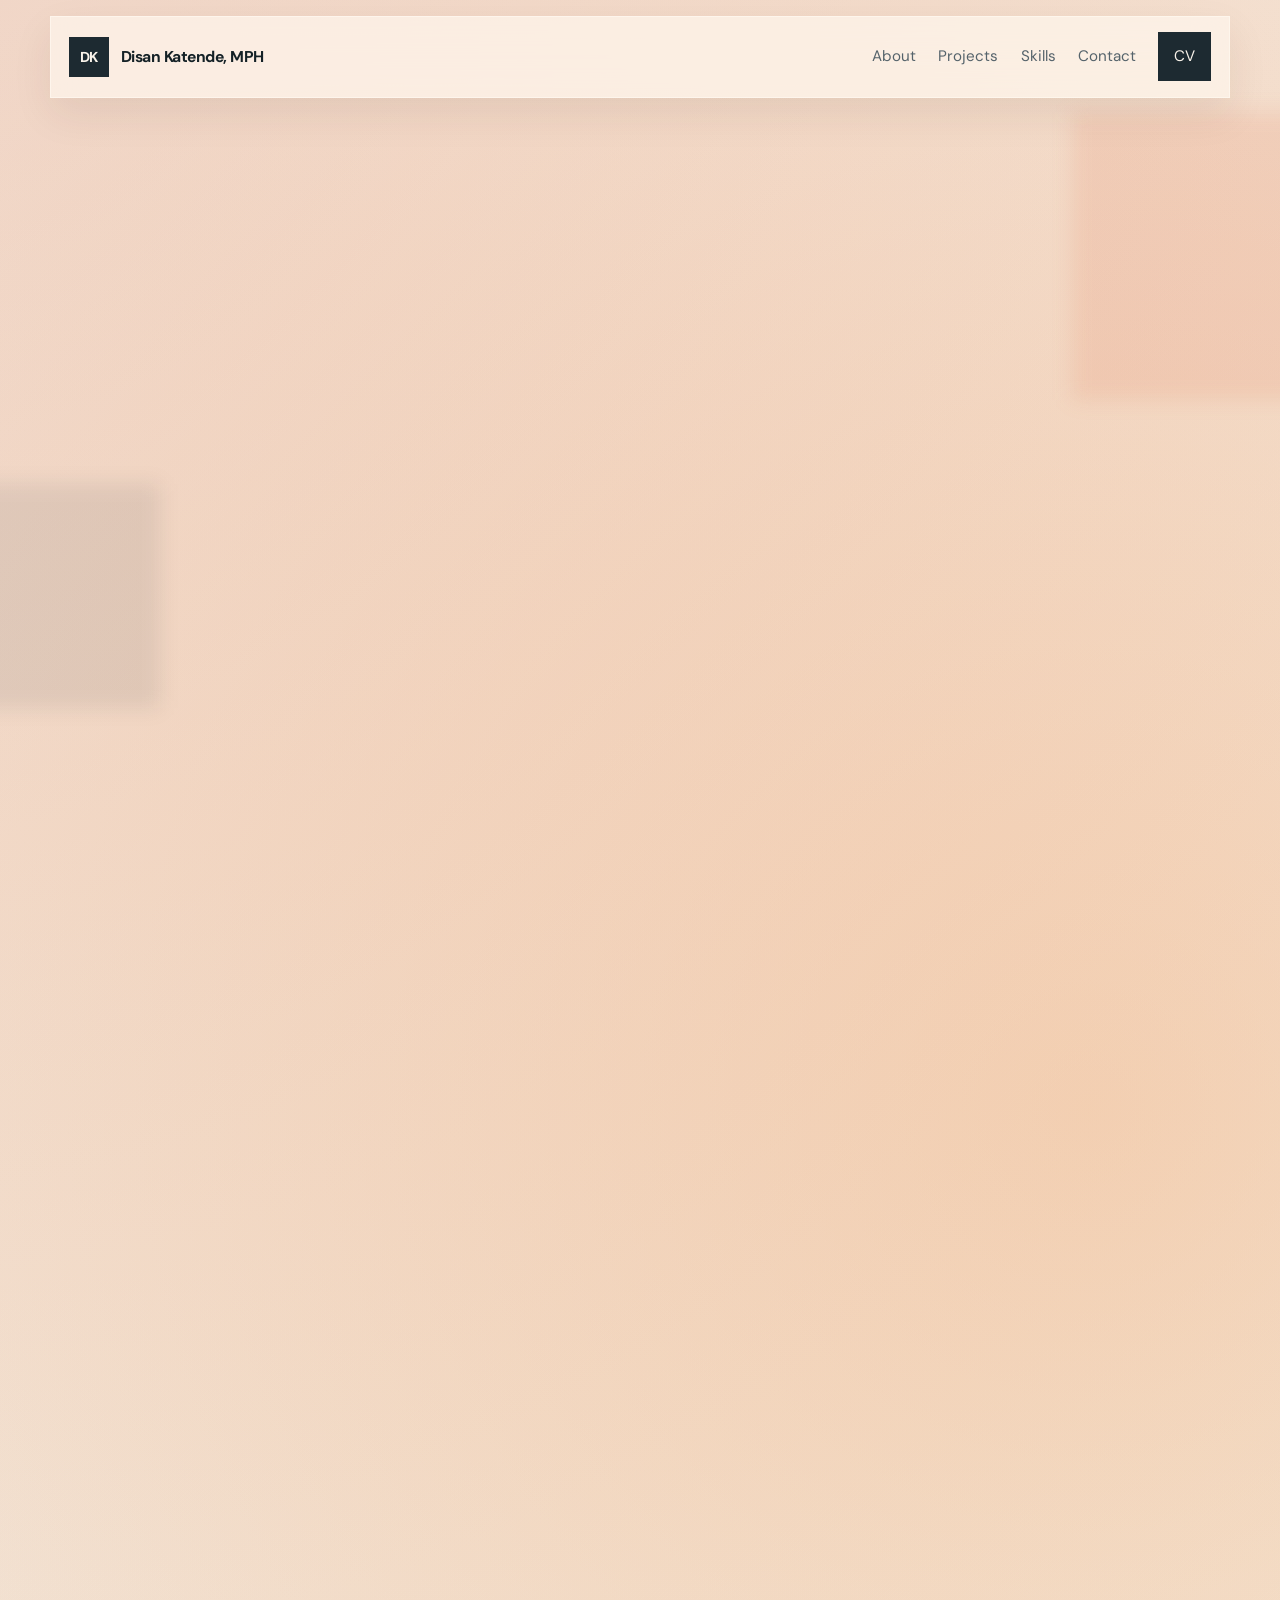
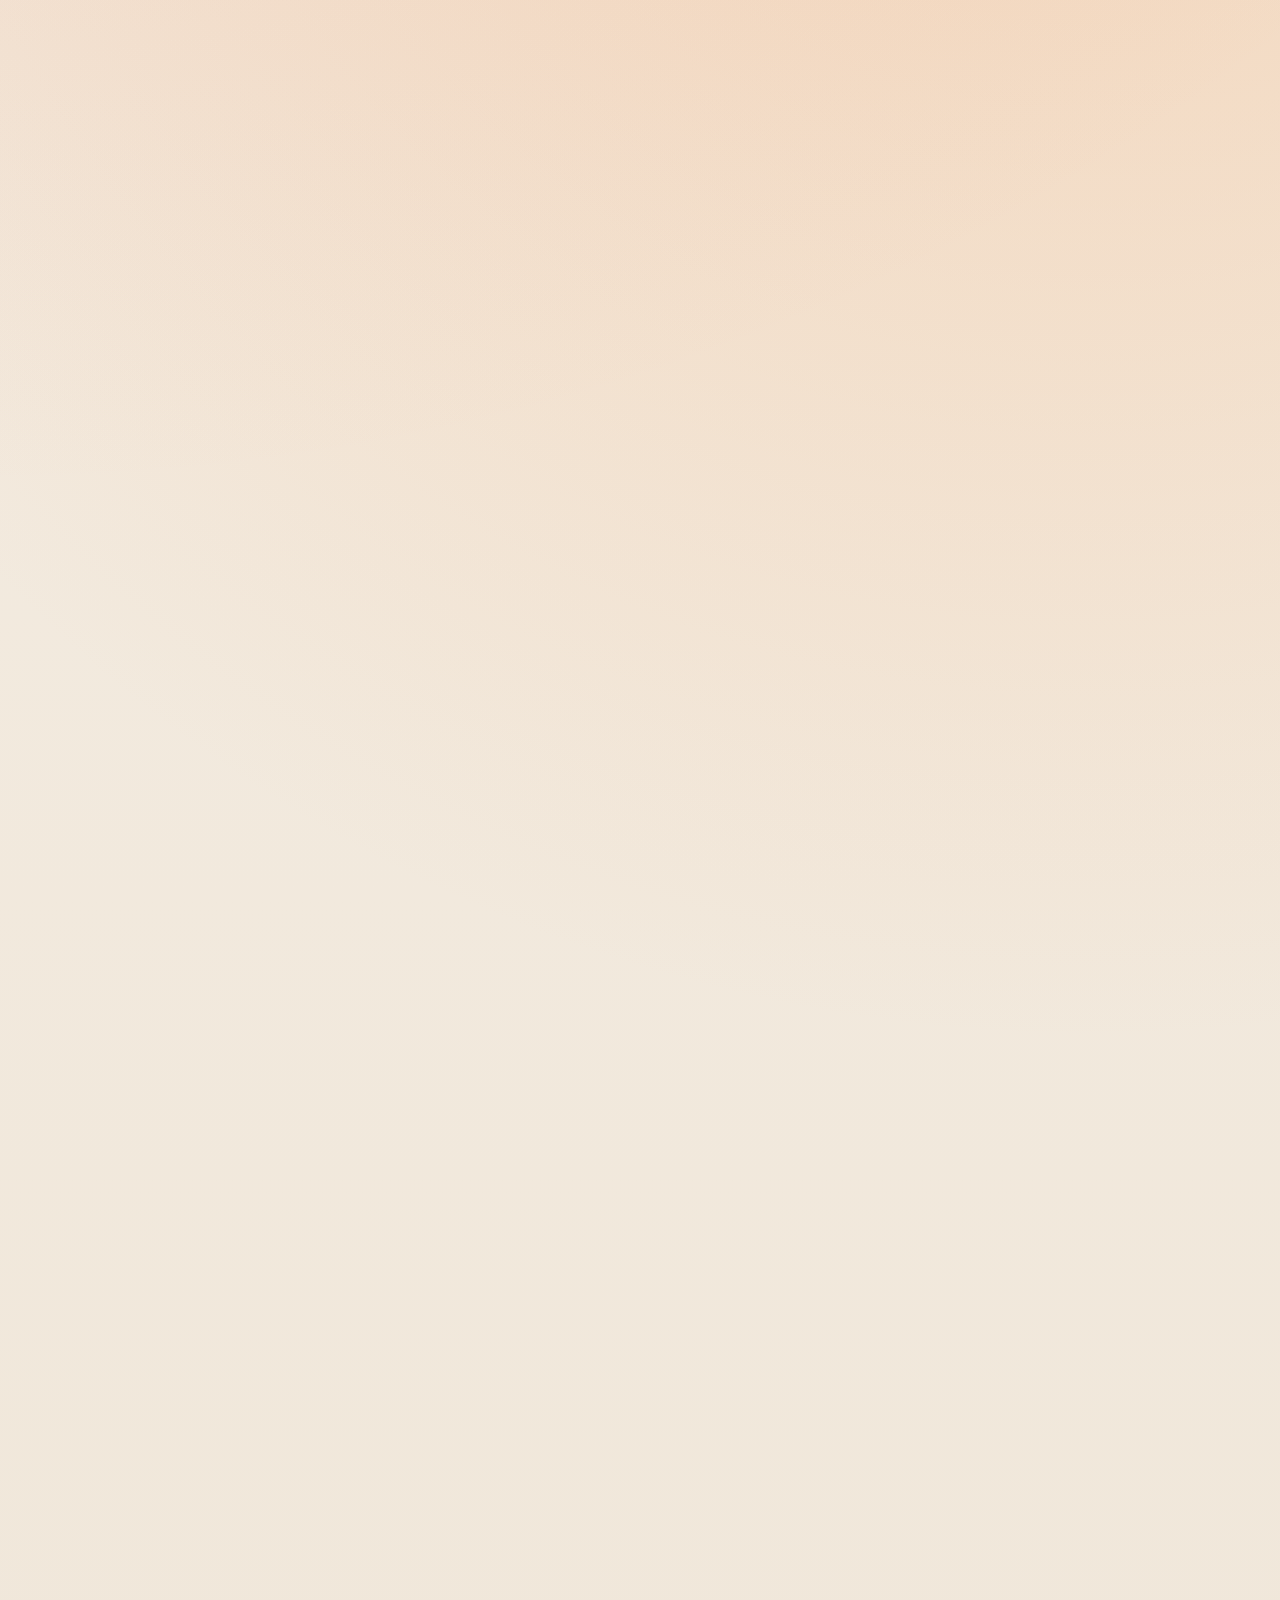
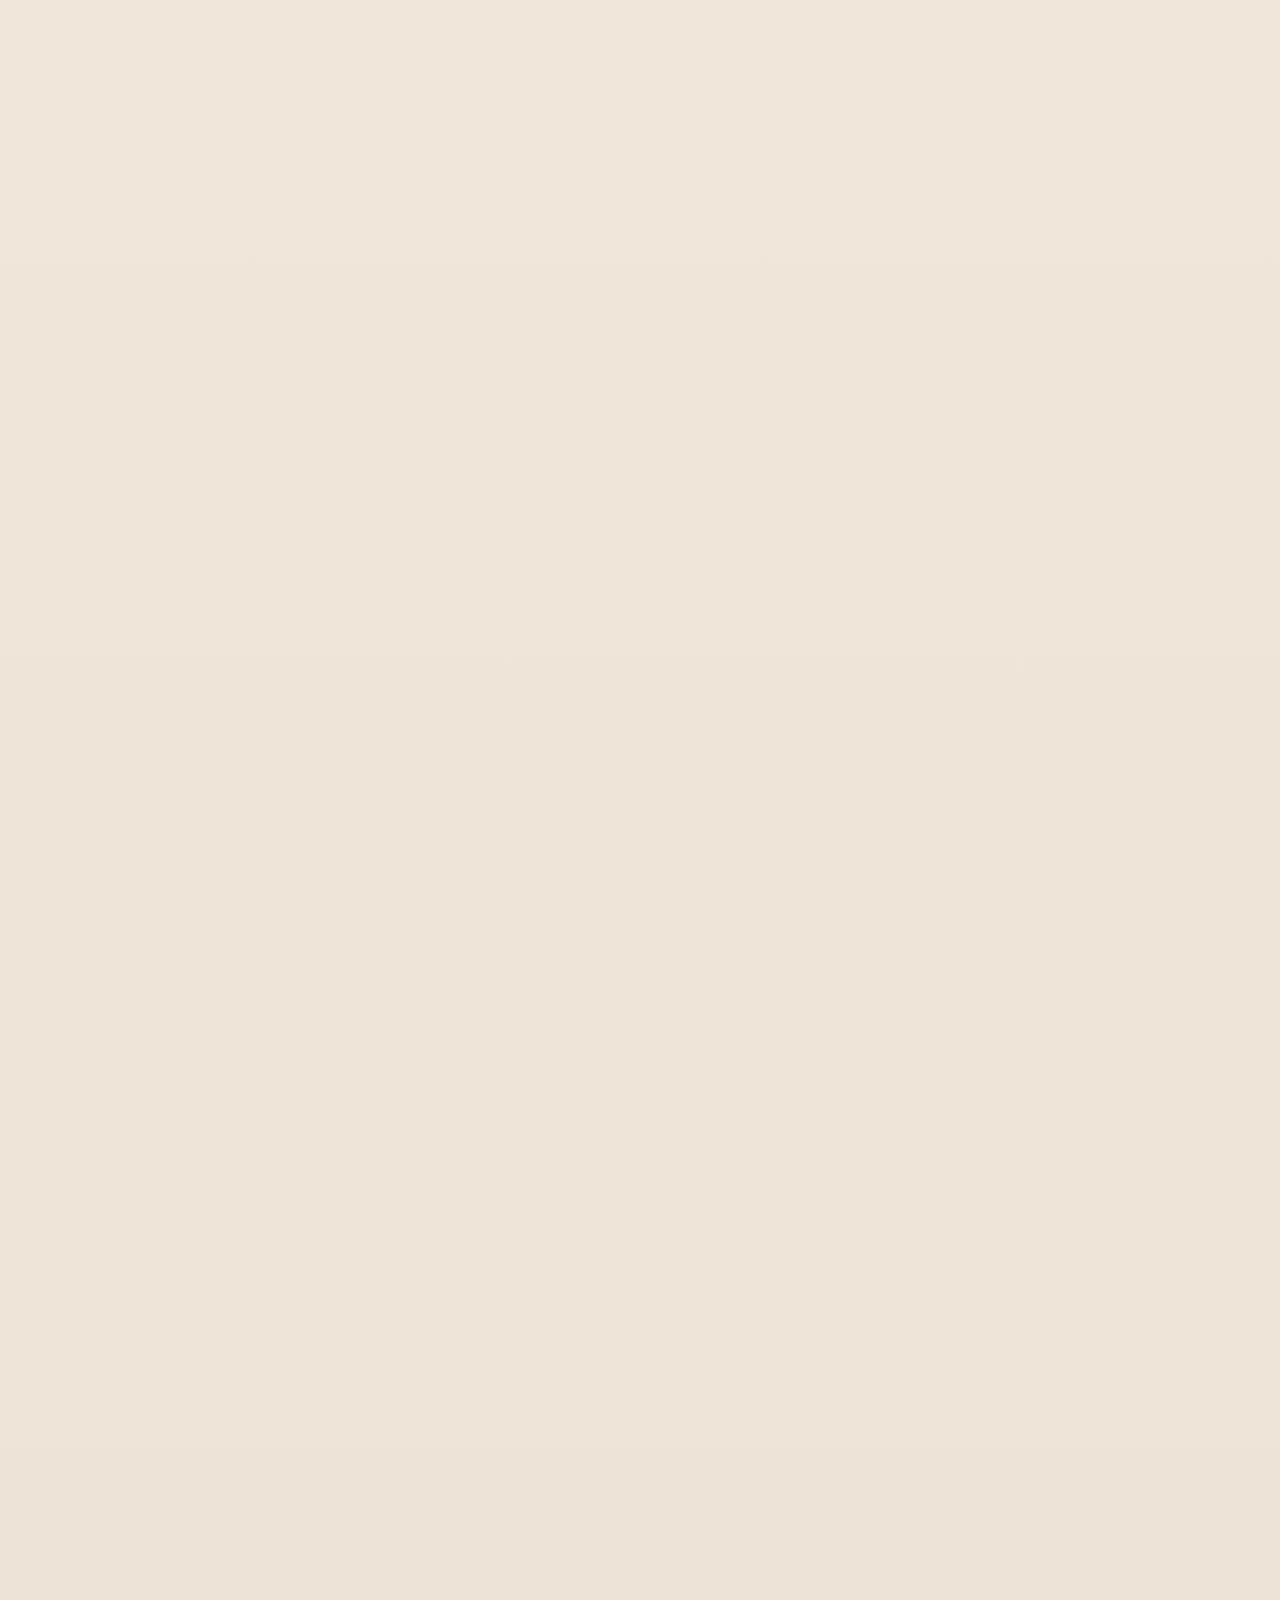
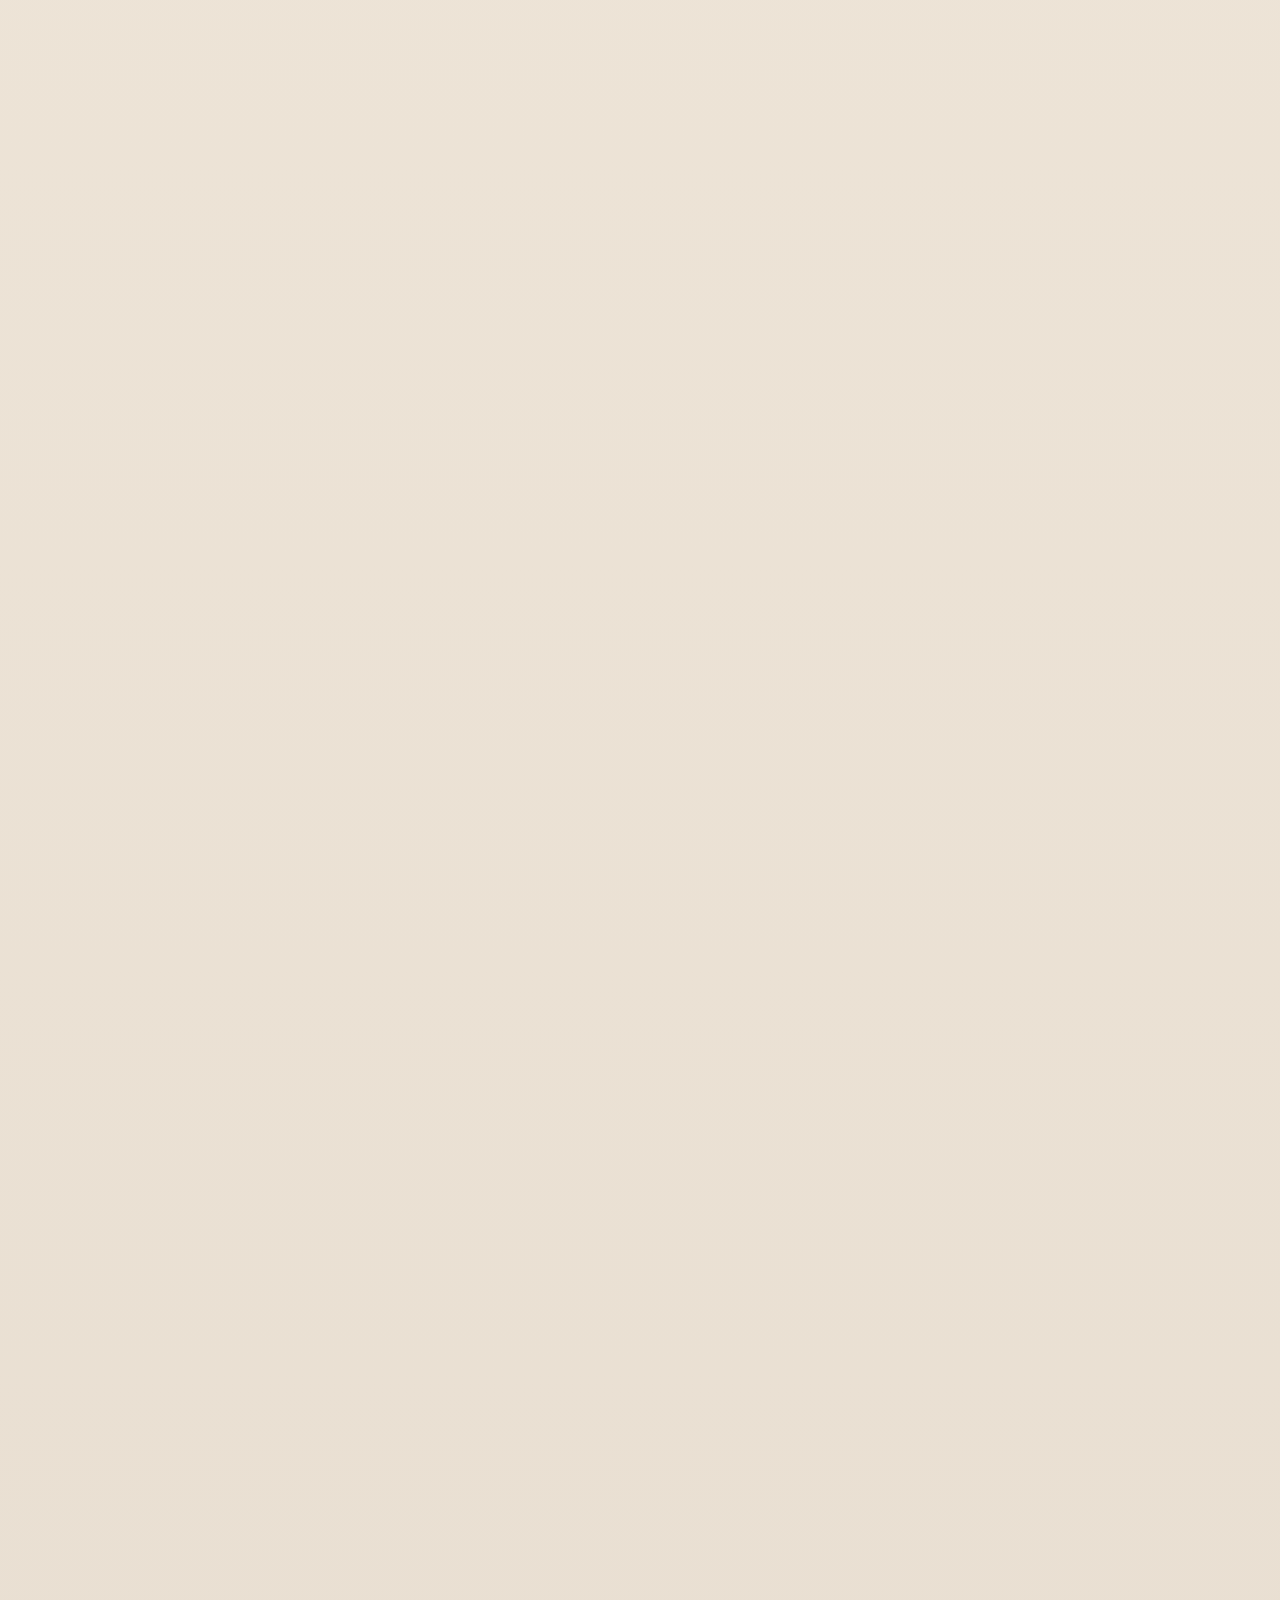
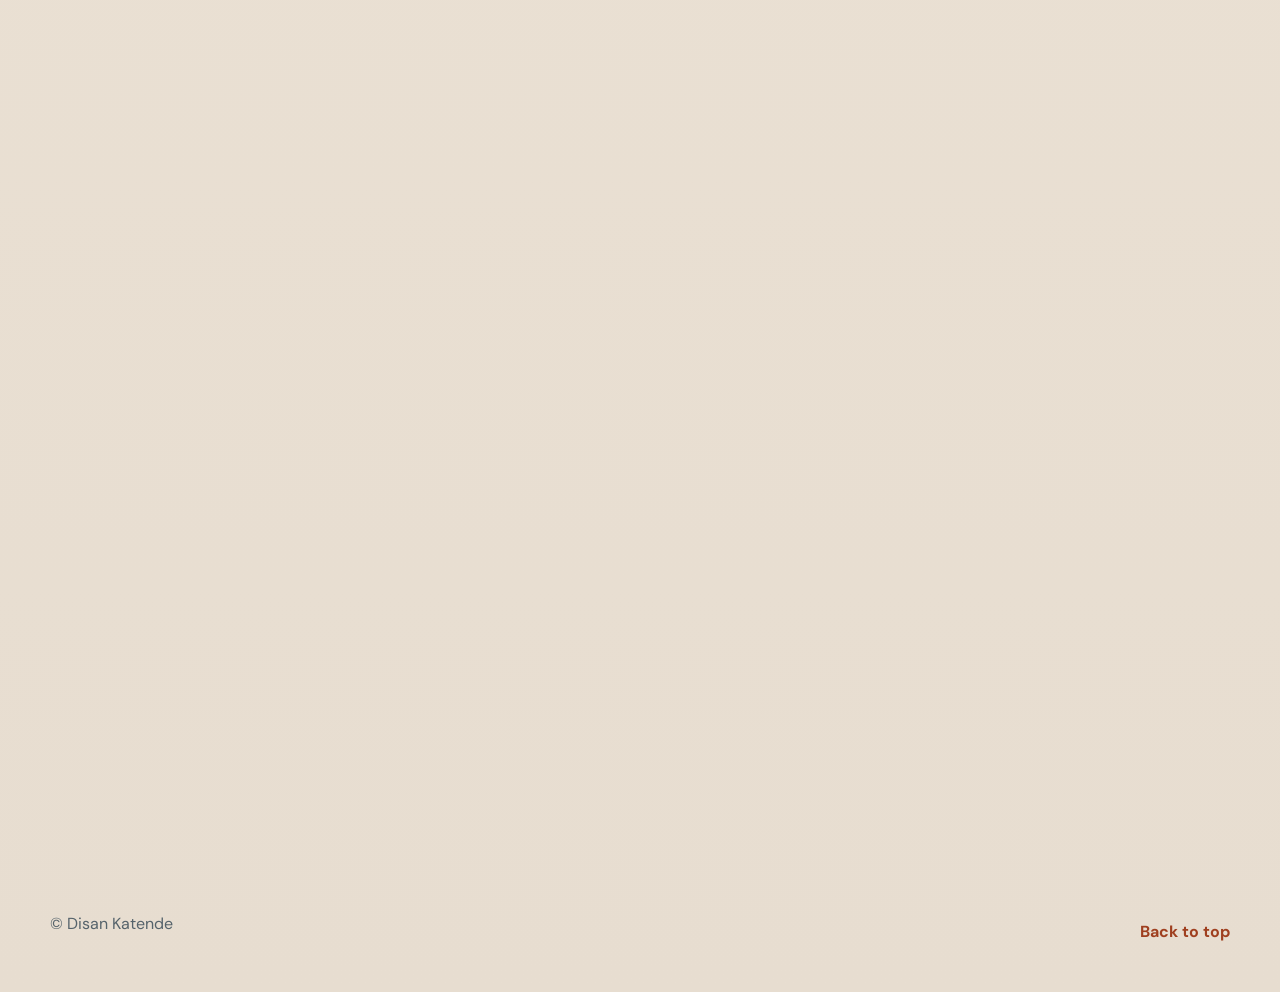
==== commit 2b643d66: "Update portfolio" ====
--- a/index.html
+++ b/index.html
@@ -47,11 +47,11 @@
    <main>
      <section class="hero section" id="home">
        <div class="hero-copy reveal">
-        <h1>Data, Evaluation &amp; Public Health Analytics Leader</h1>
-        <p class="hero-tagline">Turning complex data into reliable evidence for better programs, stronger accountability, and informed decisions.</p>
+        <h1>Data, Evaluation &amp; Public Health Analytics Lead</h1>
+        <p class="hero-tagline">Translating complex data into reliable evidence for better programs, stronger accountability, and informed decisions.</p>
         <p class="hero-stack"><strong>Core stack:</strong> R & Shiny · SAS · SQL · Python · ArcGIS Pro · QGIS · Git & GitHub · PowerShell</p>
         <p class="hero-text">
-          I lead and coordinate data collection, analytics, surveillance, and evaluation initiatives across public health and community programs. My work combines rigorous data management, statistical analysis, stakeholder engagement, and interactive reporting to help organizations measure outcomes, identify performance gaps, and better decisions.
+          I lead and coordinate data collection, analytics, surveillance, and evaluation initiatives across public health and community programs. My work combines rigorous data management and governance, statistical analysis, stakeholder engagement, and interactive reporting to help organizations measure outcomes, identify performance gaps, and improve decisions.
         </p>
 
 
@@ -96,7 +96,7 @@
        <div class="about-panel reveal">
         <p class="about-text">
           I am a Research Epidemiologist and MPH graduate with experience leading public health research,
-          surveillance, and evaluation across Canada and East Africa. I coordinate data collection and quality,
+          surveillance, and evaluation across Canada and East Africa. I coordinate data collection and quality assurance,
           apply statistical and spatial methods, and translate findings into practical reports and dashboards.
           My work spans infectious disease, clinical research, and environmental and occupational health, with a
           focus on evidence that helps programs and decision-makers act.
